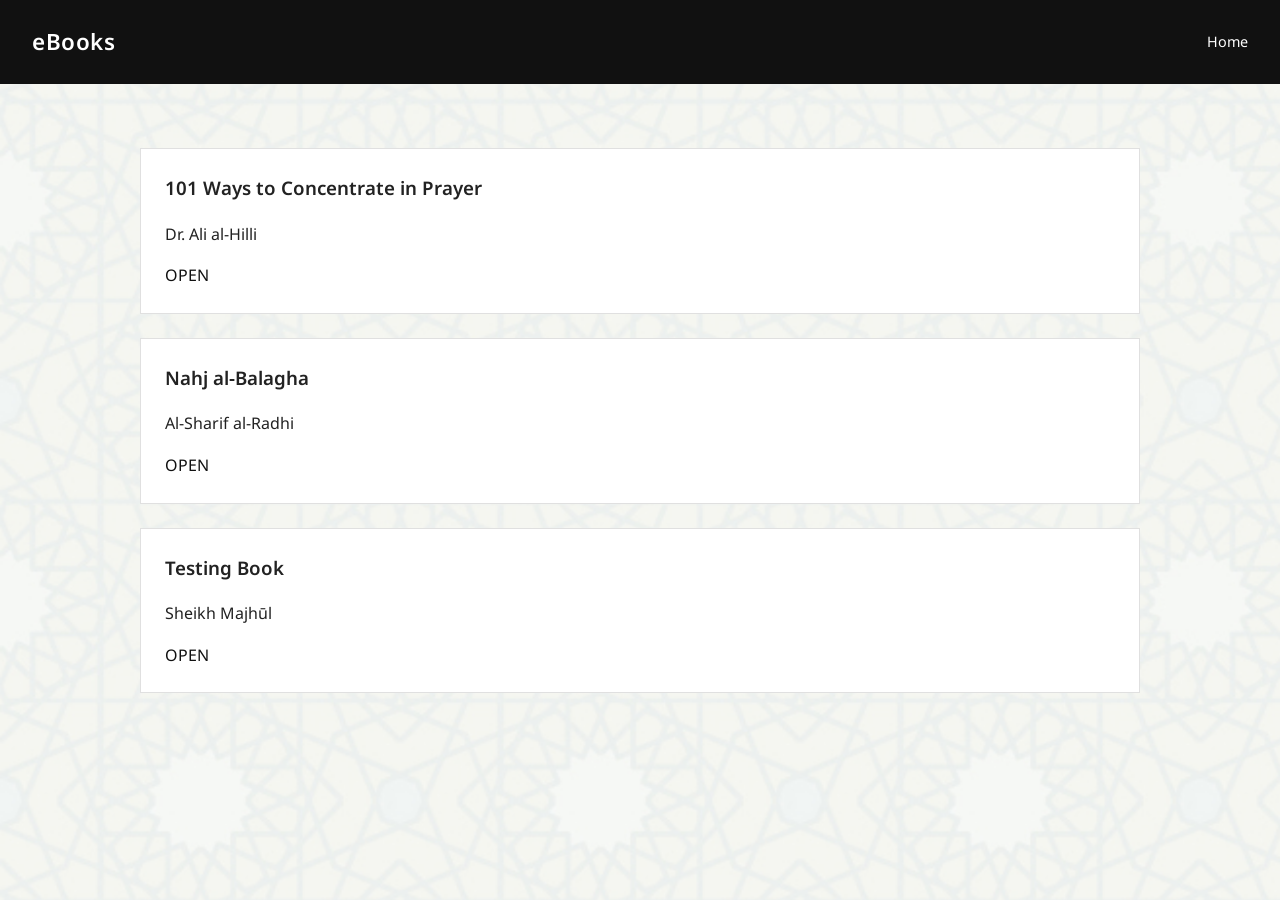
==== ebooks.html @ 8fe7c334 "Update ebooks.html" ====
<!DOCTYPE html>
<html lang="en">
<head>
<meta charset="UTF-8">
<title>eBooks</title>
<link rel="stylesheet" href="style.css">
</head>
<body>

<header>
  <h1>eBooks</h1>
  <nav><a href="index.html">Home</a></nav>
</header>

<main>
  <div class="item">
    <h3>101 Ways to Concentrate in Prayer</h3>
    <p>Dr. Ali al-Hilli</p>
    <a href="https://usercontent.one/wp/ahlalbait.nl/wp-content/uploads/2025/04/concentration-prayer_2nd-ed_FINAL_VERSION.pdf?media=1746870664">OPEN</a>
  </div>

  <div class="item">
    <h3>Nahj al-Balagha</h3>
    <p>Al-Sharif al-Radhi</p>
    <a href="https://hubeali.com/books/English-Books/NahjAlBalagha.pdf">OPEN</a>
  </div>

  <div class="item">
    <h3>Testing Book</h3>
    <p>Sheikh Majhūl</p>
    <a href="#">OPEN</a>
  </div>
</main>

</body>
</html>
---- style.css ----
/* =========================
   Noto Sans (Self-Hosted)
   ========================= */

@font-face {
  font-family: 'Noto Sans';
  src: url('NotoSans-Regular.woff2') format('woff2');
  font-weight: 400;
  font-style: normal;
}

@font-face {
  font-family: 'Noto Sans';
  src: url('NotoSans-Italic.woff2') format('woff2');
  font-weight: 400;
  font-style: italic;
}

@font-face {
  font-family: 'Noto Sans';
  src: url('NotoSans-SemiBold.woff2') format('woff2');
  font-weight: 600;
  font-style: normal;
}

@font-face {
  font-family: 'Noto Sans';
  src: url('NotoSans-Bold.woff2') format('woff2');
  font-weight: 700;
  font-style: normal;
}

@font-face {
  font-family: 'Noto Sans';
  src: url('NotoSans-BoldItalic.woff2') format('woff2');
  font-weight: 700;
  font-style: italic;
}

/* =========================
   Base Layout
   ========================= */

body {
  font-family: 'Noto Sans', sans-serif;
  margin: 0;
  background-color: #f2f1ee;
  background-image: url("arabic-tile.png");
  background-repeat: repeat;
  background-size: 400px;
  color: #222;
  line-height: 1.6;
  -webkit-font-smoothing: antialiased;
  text-rendering: optimizeLegibility;
}

/* =========================
   Header
   ========================= */

header {
  background: #111;
  color: white;
  padding: 1.5rem 2rem;
  display: flex;
  justify-content: space-between;
  align-items: center;
}

header h1 {
  margin: 0;
  font-size: 1.4rem;
  font-weight: 600;
  letter-spacing: 0.5px;
}

nav a {
  color: white;
  text-decoration: none;
  margin-left: 1.5rem;
  font-size: 0.9rem;
  font-weight: 500;
}

nav a:hover {
  opacity: 0.8;
}

/* =========================
   Main Content
   ========================= */

main {
  padding: 4rem 2rem;
  max-width: 1000px;
  margin: auto;
}

/* =========================
   Section Cards (Homepage)
   ========================= */

.section-grid {
  display: grid;
  grid-template-columns: repeat(auto-fill, minmax(250px, 1fr));
  gap: 2rem;
}

.card {
  background: white;
  padding: 2rem;
  border: 1px solid #e0e0e0;
  text-decoration: none;
  color: #222;
  transition: 0.15s ease;
}

.card:hover {
  border-color: #bbb;
}

.card h3 {
  margin-top: 0;
  font-weight: 600;
}

/* =========================
   Content Items (Books, Majalis, etc.)
   ========================= */

.item {
  background: white;
  padding: 1.5rem;
  border: 1px solid #e0e0e0;
  margin-bottom: 1.5rem;
}

.item h3 {
  margin-top: 0;
  font-weight: 600;
}

.item a {
  text-decoration: none;
  font-weight: 500;
  color: #111;
}

.item a:hover {
  text-decoration: underline;
}

/* =========================
   Search Page
   ========================= */

.search-container {
  max-width: 800px;
  margin: auto;
}

/* =========================
   Footer
   ========================= */

footer {
  text-align: center;
  padding: 2rem;
  font-size: 0.8rem;
  color: #666;
}
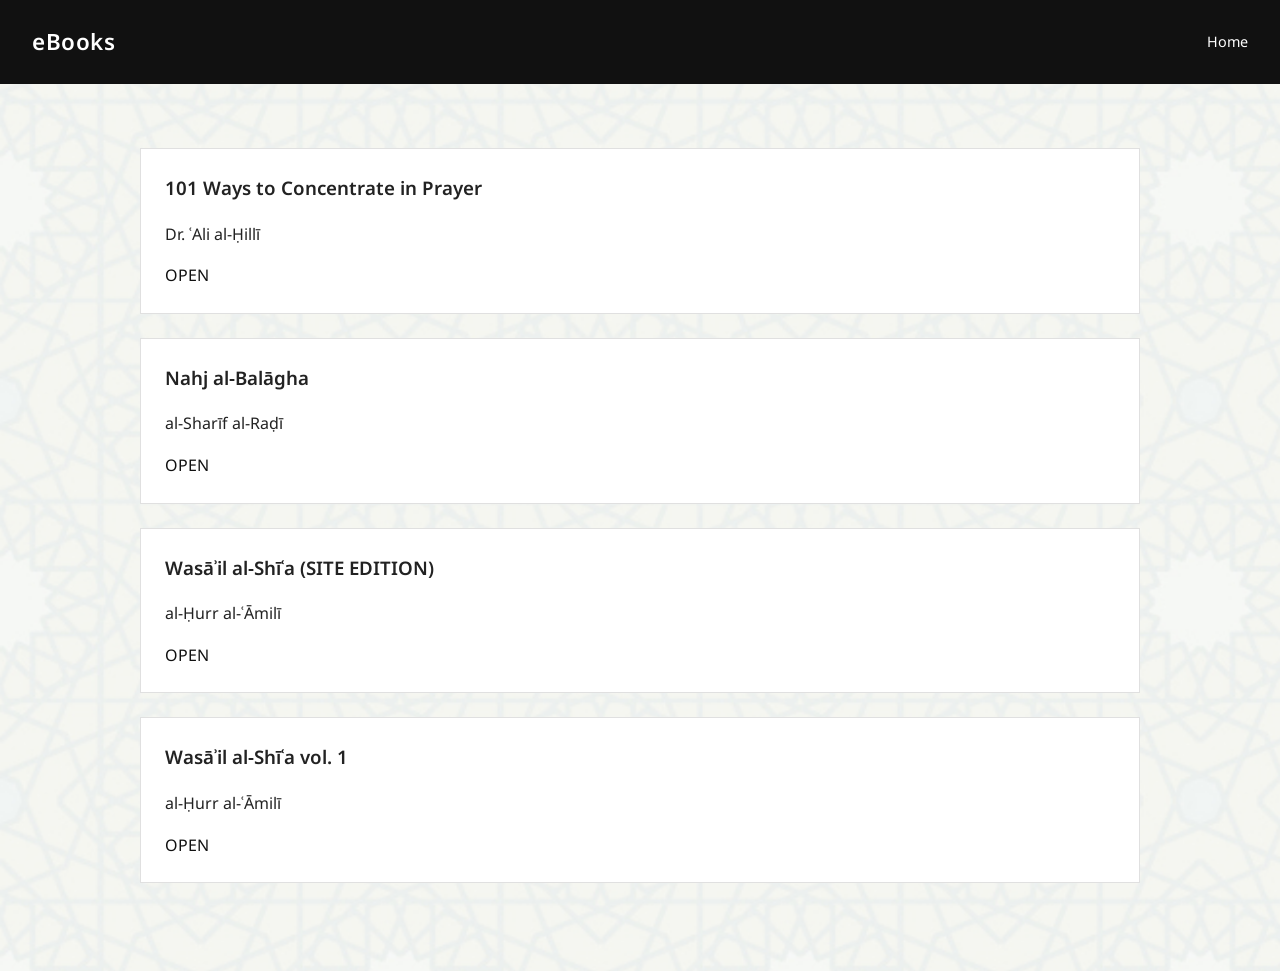
==== commit b77e5db8: "Update ebooks.html" ====
--- a/ebooks.html
+++ b/ebooks.html
@@ -15,20 +15,26 @@
 <main>
   <div class="item">
     <h3>101 Ways to Concentrate in Prayer</h3>
-    <p>Dr. Ali al-Hilli</p>
+    <p>Dr. ʿAli al-Ḥillī</p>
     <a href="https://usercontent.one/wp/ahlalbait.nl/wp-content/uploads/2025/04/concentration-prayer_2nd-ed_FINAL_VERSION.pdf?media=1746870664">OPEN</a>
   </div>
 
   <div class="item">
-    <h3>Nahj al-Balagha</h3>
-    <p>Al-Sharif al-Radhi</p>
+    <h3>Nahj al-Balāgha</h3>
+    <p>al-Sharīf al-Raḍī</p>
     <a href="https://hubeali.com/books/English-Books/NahjAlBalagha.pdf">OPEN</a>
   </div>
 
   <div class="item">
-    <h3>Testing Book</h3>
-    <p>Sheikh Majhūl</p>
-    <a href="#">OPEN</a>
+    <h3>Wasāʾil al-Shīʿa (SITE EDITION)</h3>
+    <p>al-Ḥurr al-ʿĀmilī</p>
+    <a href="https://wasail-al-shia.net/">OPEN</a>
+  </div>
+
+  <div class="item">
+    <h3>Wasāʾil al-Shīʿa vol. 1</h3>
+    <p>al-Ḥurr al-ʿĀmilī</p>
+    <a href="https://alkarbala.org/Library/ws1_eng.pdf">OPEN</a>
   </div>
 </main>
 
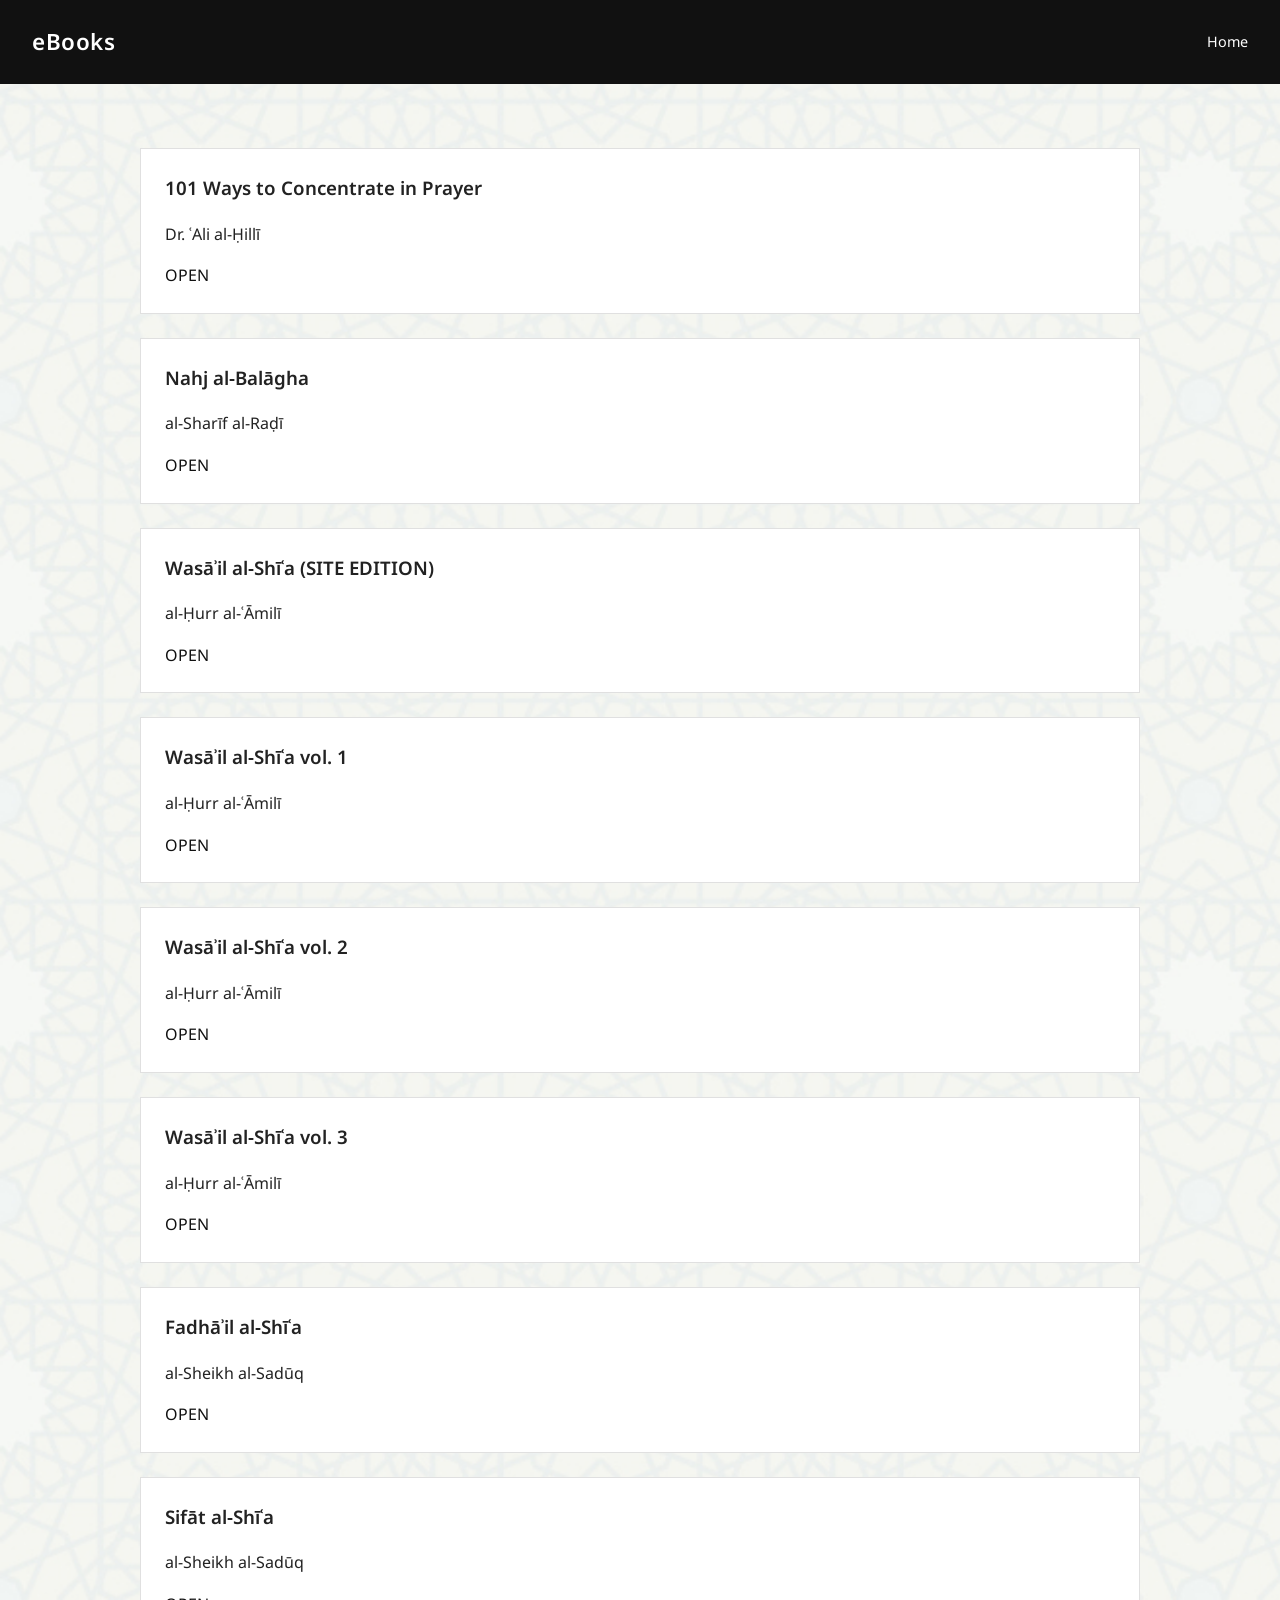
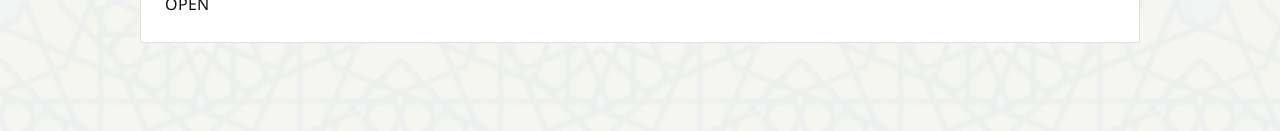
==== commit 1932102e: "Update ebooks.html" ====
--- a/ebooks.html
+++ b/ebooks.html
@@ -36,6 +36,30 @@
     <p>al-Ḥurr al-ʿĀmilī</p>
     <a href="https://alkarbala.org/Library/ws1_eng.pdf">OPEN</a>
   </div>
+
+  <div class="item">
+    <h3>Wasāʾil al-Shīʿa vol. 2</h3>
+    <p>al-Ḥurr al-ʿĀmilī</p>
+    <a href="https://alkarbala.org/Library/ws2_eng.pdf">OPEN</a>
+  </div>
+
+  <div class="item">
+    <h3>Wasāʾil al-Shīʿa vol. 3</h3>
+    <p>al-Ḥurr al-ʿĀmilī</p>
+    <a href="https://alkarbala.org/Library/ws3_eng.pdf">OPEN</a>
+  </div>
+
+  <div class="item">
+    <h3>Fadhāʾil al-Shīʿa</h3>
+    <p>al-Sheikh al-Sadūq</p>
+    <a href="https://alkarbala.org/team/uploads/Fazail%20us%20Shia-The%20Merits%20Of%20Shia.pdf">OPEN</a>
+  </div>
+
+  <div class="item">
+    <h3>Sifāt al-Shīʿa</h3>
+    <p>al-Sheikh al-Sadūq</p>
+    <a href="https://alkarbala.org/team/uploads/%E1%B9%A2if%C4%81t%20al-Sh%C4%AB%CA%BFa%20-%20al-Shaykh%20al-Saduq.pdf">OPEN</a>
+  </div>
 </main>
 
 </body>
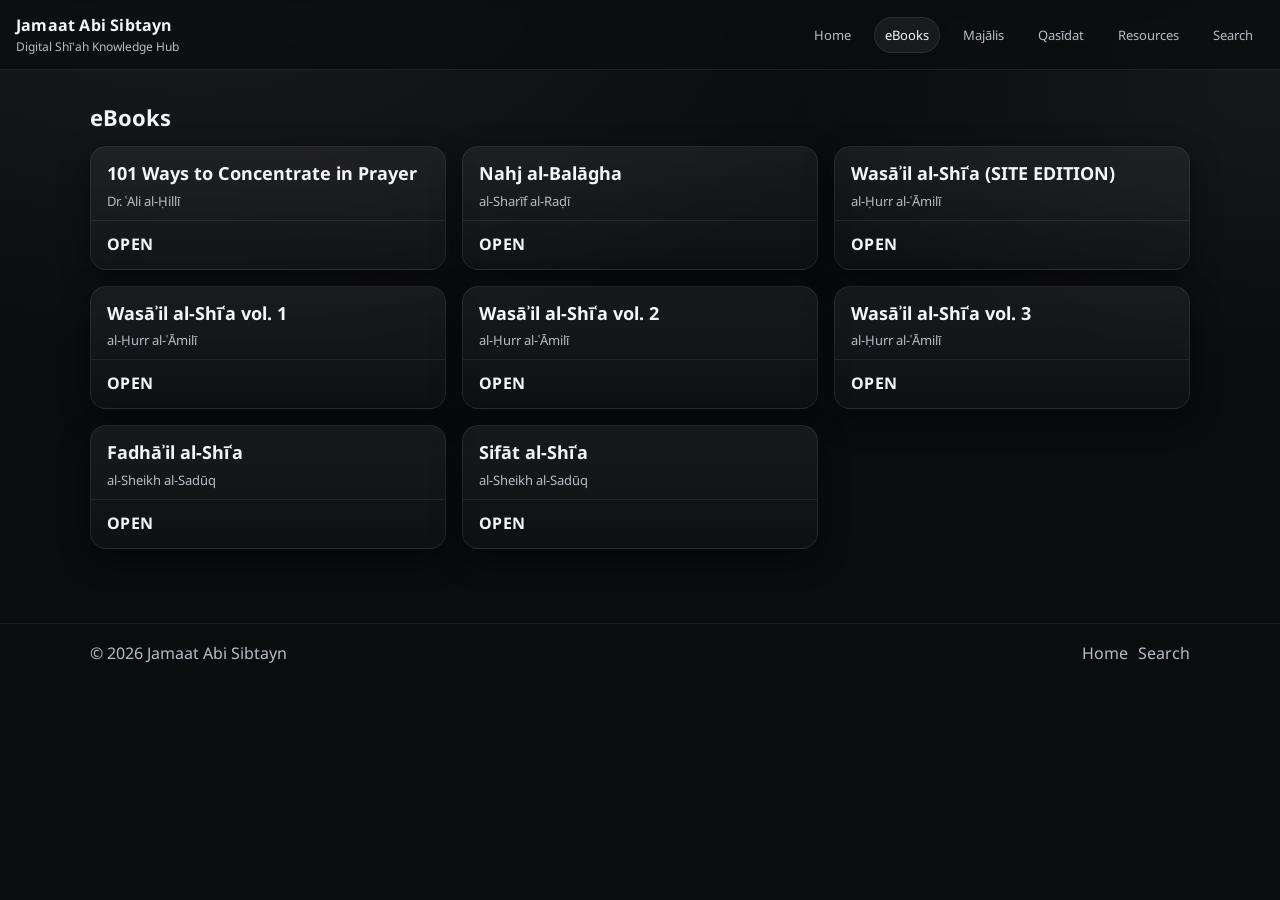
==== commit 950a3cb3: "redesign" ====
--- a/ebooks.html
+++ b/ebooks.html
@@ -2,65 +2,26 @@
 <html lang="en">
 <head>
 <meta charset="UTF-8">
-<title>eBooks</title>
+<meta name="viewport" content="width=device-width, initial-scale=1">
 <link rel="stylesheet" href="style.css">
 </head>
 <body>
+<div id="app">
 
-<header>
-  <h1>eBooks</h1>
-  <nav><a href="index.html">Home</a></nav>
-</header>
-
-<main>
-  <div class="item">
-    <h3>101 Ways to Concentrate in Prayer</h3>
-    <p>Dr. ʿAli al-Ḥillī</p>
-    <a href="https://usercontent.one/wp/ahlalbait.nl/wp-content/uploads/2025/04/concentration-prayer_2nd-ed_FINAL_VERSION.pdf?media=1746870664">OPEN</a>
-  </div>
-
-  <div class="item">
-    <h3>Nahj al-Balāgha</h3>
-    <p>al-Sharīf al-Raḍī</p>
-    <a href="https://hubeali.com/books/English-Books/NahjAlBalagha.pdf">OPEN</a>
-  </div>
-
-  <div class="item">
-    <h3>Wasāʾil al-Shīʿa (SITE EDITION)</h3>
-    <p>al-Ḥurr al-ʿĀmilī</p>
-    <a href="https://wasail-al-shia.net/">OPEN</a>
-  </div>
-
-  <div class="item">
-    <h3>Wasāʾil al-Shīʿa vol. 1</h3>
-    <p>al-Ḥurr al-ʿĀmilī</p>
-    <a href="https://alkarbala.org/Library/ws1_eng.pdf">OPEN</a>
-  </div>
-
-  <div class="item">
-    <h3>Wasāʾil al-Shīʿa vol. 2</h3>
-    <p>al-Ḥurr al-ʿĀmilī</p>
-    <a href="https://alkarbala.org/Library/ws2_eng.pdf">OPEN</a>
-  </div>
-
-  <div class="item">
-    <h3>Wasāʾil al-Shīʿa vol. 3</h3>
-    <p>al-Ḥurr al-ʿĀmilī</p>
-    <a href="https://alkarbala.org/Library/ws3_eng.pdf">OPEN</a>
-  </div>
-
-  <div class="item">
-    <h3>Fadhāʾil al-Shīʿa</h3>
-    <p>al-Sheikh al-Sadūq</p>
-    <a href="https://alkarbala.org/team/uploads/Fazail%20us%20Shia-The%20Merits%20Of%20Shia.pdf">OPEN</a>
-  </div>
-
-  <div class="item">
-    <h3>Sifāt al-Shīʿa</h3>
-    <p>al-Sheikh al-Sadūq</p>
-    <a href="https://alkarbala.org/team/uploads/%E1%B9%A2if%C4%81t%20al-Sh%C4%AB%CA%BFa%20-%20al-Shaykh%20al-Saduq.pdf">OPEN</a>
-  </div>
+<main class="container">
+  <h1 id="page-title" class="page-title">eBooks</h1>
+  <div id="list" class="grid"></div>
 </main>
 
+<script>
+  window.addEventListener("DOMContentLoaded", async () => {
+    await ABI.mountChrome("ebooks");
+    await ABI_RENDER.renderListPage("ebooks");
+  });
+</script>
+
+</div>
+<script src="site.js"></script>
+<script src="render.js"></script>
 </body>
 </html>
--- a/style.css
+++ b/style.css
@@ -41,131 +41,270 @@
    Base Layout
    ========================= */
 
-body {
-  font-family: 'Noto Sans', sans-serif;
-  margin: 0;
-  background-color: #f2f1ee;
-  background-image: url("arabic-tile.png");
-  background-repeat: repeat;
-  background-size: 400px;
-  color: #222;
-  line-height: 1.6;
-  -webkit-font-smoothing: antialiased;
-  text-rendering: optimizeLegibility;
-}
-
-/* =========================
-   Header
-   ========================= */
-
-header {
-  background: #111;
-  color: white;
-  padding: 1.5rem 2rem;
-  display: flex;
+
+:root{
+  --bg: #0b0c10;
+  --panel: #10121a;
+  --panel2: #0f1118;
+  --text: #f4f5f7;
+  --muted: #b8bcc6;
+  --stroke: rgba(255,255,255,.08);
+  --shadow: 0 10px 30px rgba(0,0,0,.45);
+}
+
+*{ box-sizing: border-box; }
+
+html,body{
+  height:100%;
+}
+
+body{
+  margin:0;
+  font-family: "Noto Sans", system-ui, -apple-system, Segoe UI, Roboto, Arial, sans-serif;
+  background:
+    radial-gradient(1200px 600px at 15% 0%, rgba(255,255,255,.06), transparent 60%),
+    radial-gradient(900px 500px at 100% 10%, rgba(255,255,255,.05), transparent 55%),
+    var(--bg);
+  color: var(--text);
+}
+
+a{ color: inherit; text-decoration: none; }
+
+.container{
+  width: min(1100px, calc(100% - 32px));
+  margin: 0 auto;
+  padding: 18px 0 40px;
+}
+
+.site-header{
+  position: sticky;
+  top: 0;
+  z-index: 50;
+  backdrop-filter: blur(10px);
+  background: rgba(11,12,16,.75);
+  border-bottom: 1px solid var(--stroke);
+  display:flex;
+  align-items:center;
   justify-content: space-between;
-  align-items: center;
-}
-
-header h1 {
-  margin: 0;
-  font-size: 1.4rem;
-  font-weight: 600;
-  letter-spacing: 0.5px;
-}
-
-nav a {
-  color: white;
-  text-decoration: none;
-  margin-left: 1.5rem;
-  font-size: 0.9rem;
-  font-weight: 500;
-}
-
-nav a:hover {
-  opacity: 0.8;
-}
-
-/* =========================
-   Main Content
-   ========================= */
-
-main {
-  padding: 4rem 2rem;
-  max-width: 1000px;
-  margin: auto;
-}
-
-/* =========================
-   Section Cards (Homepage)
-   ========================= */
-
-.section-grid {
-  display: grid;
-  grid-template-columns: repeat(auto-fill, minmax(250px, 1fr));
-  gap: 2rem;
-}
-
-.card {
-  background: white;
-  padding: 2rem;
-  border: 1px solid #e0e0e0;
-  text-decoration: none;
-  color: #222;
-  transition: 0.15s ease;
-}
-
-.card:hover {
-  border-color: #bbb;
-}
-
-.card h3 {
-  margin-top: 0;
-  font-weight: 600;
-}
-
-/* =========================
-   Content Items (Books, Majalis, etc.)
-   ========================= */
-
-.item {
-  background: white;
-  padding: 1.5rem;
-  border: 1px solid #e0e0e0;
-  margin-bottom: 1.5rem;
-}
-
-.item h3 {
-  margin-top: 0;
-  font-weight: 600;
-}
-
-.item a {
-  text-decoration: none;
-  font-weight: 500;
-  color: #111;
-}
-
-.item a:hover {
-  text-decoration: underline;
-}
-
-/* =========================
-   Search Page
-   ========================= */
-
-.search-container {
-  max-width: 800px;
-  margin: auto;
-}
-
-/* =========================
-   Footer
-   ========================= */
-
-footer {
-  text-align: center;
-  padding: 2rem;
-  font-size: 0.8rem;
-  color: #666;
-}
+  gap: 16px;
+  padding: 14px 16px;
+}
+
+.brand{ display:flex; flex-direction:column; gap: 2px; }
+.brand-title{ font-size: 16px; font-weight: 700; letter-spacing: .2px; }
+.brand-tagline{ font-size: 12px; color: var(--muted); }
+
+.site-nav{
+  display:flex;
+  gap: 12px;
+  flex-wrap: wrap;
+  justify-content: flex-end;
+}
+.site-nav a{
+  font-size: 13px;
+  color: var(--muted);
+  padding: 8px 10px;
+  border-radius: 999px;
+  border: 1px solid transparent;
+}
+.site-nav a:hover{
+  color: var(--text);
+  border-color: var(--stroke);
+  background: rgba(255,255,255,.03);
+}
+.site-nav a.active{
+  color: var(--text);
+  border-color: var(--stroke);
+  background: rgba(255,255,255,.06);
+}
+
+.hero{
+  background:
+    linear-gradient(180deg, rgba(255,255,255,.05), rgba(255,255,255,.02)),
+    url("arabic-tile.png");
+  background-size: cover;
+  background-position: center;
+  border: 1px solid var(--stroke);
+  border-radius: 18px;
+  padding: 22px 18px;
+  box-shadow: var(--shadow);
+  margin-top: 8px;
+}
+.hero-title{ font-size: 26px; font-weight: 800; }
+.hero-sub{ margin-top: 6px; color: var(--muted); }
+
+.rows{ display:flex; flex-direction:column; gap: 22px; margin-top: 18px; }
+
+.row-header{
+  display:flex;
+  align-items: baseline;
+  justify-content: space-between;
+  gap: 12px;
+  margin: 0 0 10px;
+}
+.row-header h2{
+  margin:0;
+  font-size: 16px;
+  font-weight: 800;
+}
+.see-all{
+  font-size: 13px;
+  color: var(--muted);
+  padding: 6px 10px;
+  border-radius: 999px;
+  border: 1px solid var(--stroke);
+  background: rgba(255,255,255,.03);
+}
+.see-all:hover{ color: var(--text); background: rgba(255,255,255,.06); }
+
+.row-shell{
+  position: relative;
+}
+
+.carousel{
+  display:flex;
+  gap: 16px;
+  overflow-x: auto;
+  padding: 6px 6px 10px;
+  scroll-snap-type: x mandatory;
+  scrollbar-width: thin;
+}
+.carousel::-webkit-scrollbar{ height: 10px; }
+.carousel::-webkit-scrollbar-thumb{ background: rgba(255,255,255,.12); border-radius: 999px; }
+.carousel::-webkit-scrollbar-track{ background: rgba(255,255,255,.03); border-radius: 999px; }
+
+.row-btn{
+  position:absolute;
+  top: 50%;
+  transform: translateY(-50%);
+  width: 44px;
+  height: 44px;
+  border-radius: 999px;
+  border: 1px solid var(--stroke);
+  background: rgba(10,12,16,.65);
+  color: var(--text);
+  box-shadow: var(--shadow);
+  cursor:pointer;
+}
+.row-btn:hover{ background: rgba(255,255,255,.08); }
+.row-btn.left{ left: -6px; }
+.row-btn.right{ right: -6px; }
+
+.card{
+  min-width: 320px;
+  max-width: 320px;
+  background: linear-gradient(180deg, rgba(255,255,255,.06), rgba(255,255,255,.02));
+  border: 1px solid var(--stroke);
+  border-radius: 16px;
+  box-shadow: var(--shadow);
+  scroll-snap-align: start;
+  overflow:hidden;
+  display:flex;
+  flex-direction: column;
+  justify-content: space-between;
+}
+.card-body{
+  padding: 16px 16px 10px;
+}
+.card-title{
+  margin: 0 0 8px;
+  font-size: 18px;
+  font-weight: 800;
+  line-height: 1.15;
+}
+.card-meta{
+  font-size: 13px;
+  color: var(--muted);
+}
+.muted{ color: var(--muted); }
+
+.card-open{
+  display:block;
+  padding: 12px 16px 14px;
+  border-top: 1px solid var(--stroke);
+  font-weight: 800;
+  letter-spacing: .3px;
+}
+.card-open:hover{
+  background: rgba(255,255,255,.06);
+}
+
+.page-title{
+  margin: 14px 0 14px;
+  font-size: 22px;
+  font-weight: 900;
+}
+
+.grid{
+  display:grid;
+  grid-template-columns: repeat(auto-fill, minmax(280px, 1fr));
+  gap: 16px;
+}
+.grid .card{
+  min-width: 0;
+  max-width: none;
+}
+
+.searchbar{
+  border: 1px solid var(--stroke);
+  background: rgba(255,255,255,.03);
+  border-radius: 16px;
+  padding: 12px;
+  display:flex;
+  align-items:center;
+  gap: 10px;
+  margin-bottom: 18px;
+}
+.search-input{
+  flex: 1;
+  border: 1px solid var(--stroke);
+  border-radius: 12px;
+  padding: 12px 12px;
+  background: rgba(0,0,0,.25);
+  color: var(--text);
+  outline: none;
+}
+.search-input:focus{
+  border-color: rgba(255,255,255,.18);
+}
+.search-status{
+  font-size: 12px;
+  color: var(--muted);
+  white-space: nowrap;
+}
+
+.results{ display:flex; flex-direction:column; gap: 22px; }
+.results-block .grid{ margin-top: 10px; }
+
+.site-footer{
+  margin-top: 34px;
+  border-top: 1px solid var(--stroke);
+  padding: 18px 0 34px;
+  color: var(--muted);
+}
+.footer-inner{
+  width: min(1100px, calc(100% - 32px));
+  margin: 0 auto;
+  display:flex;
+  align-items:center;
+  justify-content: space-between;
+  gap: 14px;
+  flex-wrap: wrap;
+}
+.footer-links{ display:flex; gap: 10px; }
+.footer-links a{ color: var(--muted); }
+.footer-links a:hover{ color: var(--text); }
+
+.empty{
+  border: 1px dashed rgba(255,255,255,.16);
+  border-radius: 16px;
+  padding: 18px;
+  color: var(--muted);
+  background: rgba(255,255,255,.02);
+}
+
+@media (max-width: 680px){
+  .row-btn{ display:none; }
+  .card{ min-width: 280px; }
+  .hero-title{ font-size: 22px; }
+}
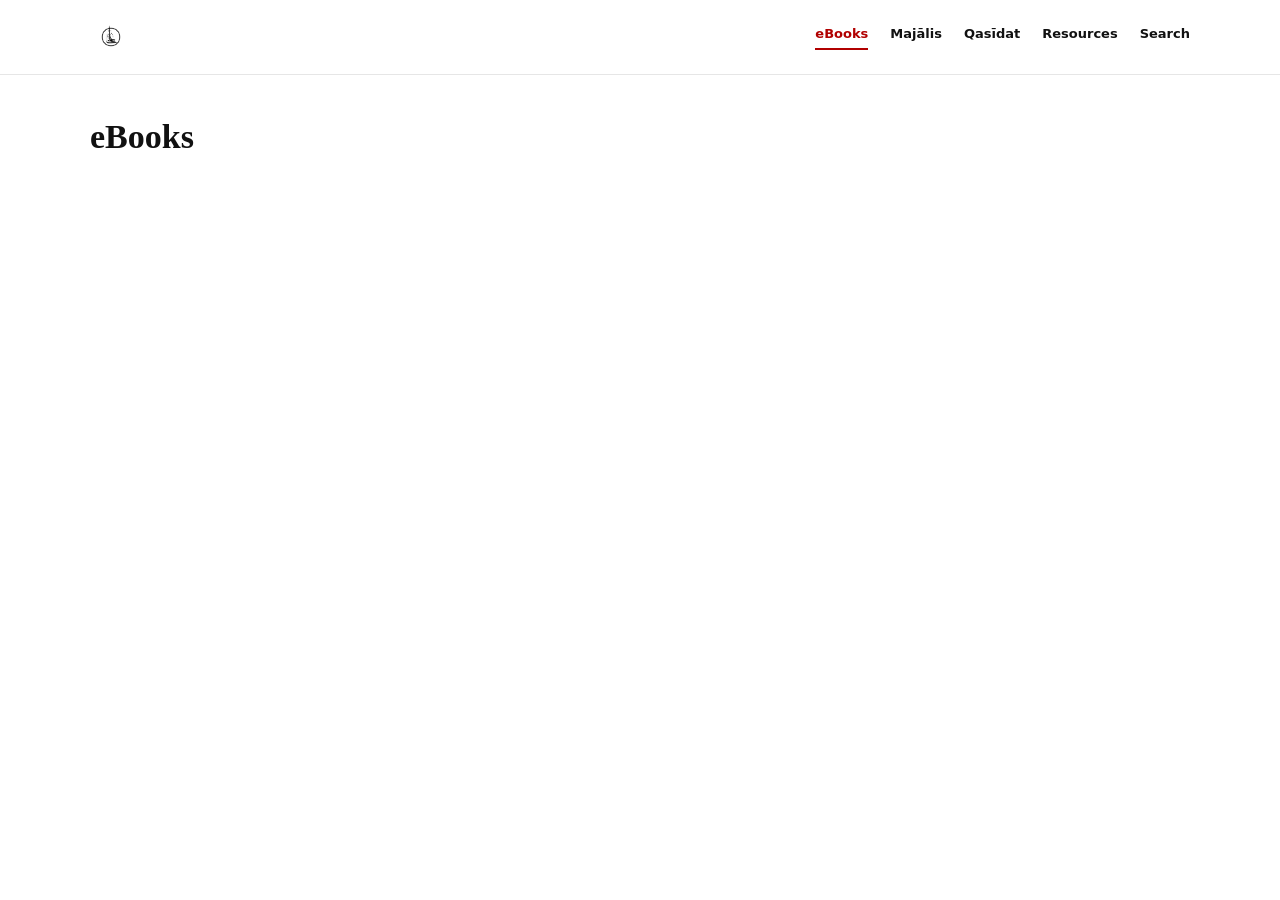
==== commit f5762e3c: "Update ebooks.html" ====
--- a/ebooks.html
+++ b/ebooks.html
@@ -1,27 +1,34 @@
 <!DOCTYPE html>
 <html lang="en">
 <head>
-<meta charset="UTF-8">
-<meta name="viewport" content="width=device-width, initial-scale=1">
-<link rel="stylesheet" href="style.css">
+  <meta charset="UTF-8">
+  <title>eBooks | Jamaat Abi Sibtayn</title>
+  <link rel="stylesheet" href="style.css">
 </head>
 <body>
-<div id="app">
+
+<header class="site-header">
+  <div class="container">
+    <a href="index.html" class="logo-link">
+      <img src="logo.png" alt="Jamaat Abi Sibtayn">
+    </a>
+
+    <nav>
+      <a href="ebooks.html" class="active">eBooks</a>
+      <a href="majalis.html">Majālis</a>
+      <a href="qasidat.html">Qasīdat</a>
+      <a href="library.html">Resources</a>
+      <a href="search.html">Search</a>
+    </nav>
+  </div>
+</header>
 
 <main class="container">
-  <h1 id="page-title" class="page-title">eBooks</h1>
-  <div id="list" class="grid"></div>
+  <h1 class="page-title">eBooks</h1>
+  <div id="content"></div>
 </main>
 
-<script>
-  window.addEventListener("DOMContentLoaded", async () => {
-    await ABI.mountChrome("ebooks");
-    await ABI_RENDER.renderListPage("ebooks");
-  });
-</script>
-
-</div>
-<script src="site.js"></script>
+<script src="books.json"></script>
 <script src="render.js"></script>
 </body>
 </html>
--- a/style.css
+++ b/style.css
@@ -1,310 +1,426 @@
-/* =========================
-   Noto Sans (Self-Hosted)
-   ========================= */
-
-@font-face {
-  font-family: 'Noto Sans';
-  src: url('NotoSans-Regular.woff2') format('woff2');
-  font-weight: 400;
+/* =========================================================
+   Jamaat Abi Sibtayn — JSTOR-like Academic Theme
+   Fonts:
+   - NotoSansKR-SemiBold.ttf (UI/body)
+   - NotoSerifJP-SemiBold.ttf (headings)
+   ========================================================= */
+
+/* -------------------------
+   Fonts
+   ------------------------- */
+@font-face{
+  font-family: "JASans";
+  src: url("NotoSansKR-SemiBold.ttf") format("truetype");
+  font-weight: 600;
   font-style: normal;
-}
-
-@font-face {
-  font-family: 'Noto Sans';
-  src: url('NotoSans-Italic.woff2') format('woff2');
-  font-weight: 400;
-  font-style: italic;
-}
-
-@font-face {
-  font-family: 'Noto Sans';
-  src: url('NotoSans-SemiBold.woff2') format('woff2');
+  font-display: swap;
+}
+
+@font-face{
+  font-family: "JASerif";
+  src: url("NotoSerifJP-SemiBold.ttf") format("truetype");
   font-weight: 600;
   font-style: normal;
-}
-
-@font-face {
-  font-family: 'Noto Sans';
-  src: url('NotoSans-Bold.woff2') format('woff2');
-  font-weight: 700;
-  font-style: normal;
-}
-
-@font-face {
-  font-family: 'Noto Sans';
-  src: url('NotoSans-BoldItalic.woff2') format('woff2');
-  font-weight: 700;
-  font-style: italic;
-}
-
-/* =========================
-   Base Layout
-   ========================= */
-
-
+  font-display: swap;
+}
+
+/* -------------------------
+   Theme Tokens (JSTOR-ish)
+   ------------------------- */
 :root{
-  --bg: #0b0c10;
-  --panel: #10121a;
-  --panel2: #0f1118;
-  --text: #f4f5f7;
-  --muted: #b8bcc6;
-  --stroke: rgba(255,255,255,.08);
-  --shadow: 0 10px 30px rgba(0,0,0,.45);
-}
-
+  --bg: #ffffff;
+  --paper: #ffffff;
+  --ink: #111111;
+  --muted: #666666;
+  --line: #e6e6e6;
+  --line2: #d9d9d9;
+
+  --accent: #b10000;      /* JSTOR-ish red */
+  --accent2: #cc0000;     /* hover red */
+
+  --btn: #111111;         /* black button */
+  --btnText: #ffffff;
+  --btnHover: var(--accent);
+
+  --maxw: 1100px;
+}
+
+/* -------------------------
+   Base
+   ------------------------- */
 *{ box-sizing: border-box; }
 
-html,body{
-  height:100%;
-}
+html, body{ height:100%; }
 
 body{
   margin:0;
-  font-family: "Noto Sans", system-ui, -apple-system, Segoe UI, Roboto, Arial, sans-serif;
-  background:
-    radial-gradient(1200px 600px at 15% 0%, rgba(255,255,255,.06), transparent 60%),
-    radial-gradient(900px 500px at 100% 10%, rgba(255,255,255,.05), transparent 55%),
-    var(--bg);
-  color: var(--text);
-}
-
-a{ color: inherit; text-decoration: none; }
+  background: var(--bg);
+  color: var(--ink);
+  font-family: "JASans", system-ui, -apple-system, Segoe UI, Roboto, Arial, sans-serif;
+  font-weight: 600;
+  line-height: 1.55;
+}
+
+a{
+  color: var(--accent);
+  text-decoration: none;
+}
+a:hover{
+  color: var(--accent2);
+  text-decoration: underline;
+}
 
 .container{
-  width: min(1100px, calc(100% - 32px));
+  width: min(var(--maxw), calc(100% - 48px));
   margin: 0 auto;
-  padding: 18px 0 40px;
-}
-
+}
+
+/* -------------------------
+   Header (clean + thin line)
+   ------------------------- */
 .site-header{
-  position: sticky;
-  top: 0;
-  z-index: 50;
-  backdrop-filter: blur(10px);
-  background: rgba(11,12,16,.75);
-  border-bottom: 1px solid var(--stroke);
-  display:flex;
-  align-items:center;
+  background: #ffffff;
+  border-bottom: 1px solid #e6e6e6;
+}
+
+.site-header .container{
+  padding: 16px 0;
+  display:flex;
+  align-items:center;
+  justify-content: space-between;
+}
+
+/* LOGO */
+.logo-link{
+  display:flex;
+  align-items:center;
+  text-decoration:none;
+}
+
+.logo-link img{
+  height: 42px;
+  transition: filter .15s ease;
+}
+
+/* hover → red */
+.logo-link:hover img{
+  filter: brightness(0) saturate(100%) invert(16%) sepia(98%) saturate(7484%) hue-rotate(0deg) brightness(88%) contrast(106%);
+}
+
+/* NAV */
+.site-header nav{
+  display:flex;
+  gap: 22px;
+  align-items:center;
+}
+
+.site-header nav a{
+  font-size: 13px;
+  font-weight: 600;
+  color: #111;
+  text-decoration:none;
+  border-bottom: 2px solid transparent;
+  padding-bottom: 4px;
+}
+
+.site-header nav a:hover{
+  color: #b10000;
+  border-bottom-color: #b10000;
+}
+
+/* Optional "active" highlight if you add class="active" in HTML */
+.site-header nav a.active{
+  color: var(--accent);
+  border-bottom-color: var(--accent);
+}
+
+/* -------------------------
+   Hero (JSTOR-like spacing)
+   ------------------------- */
+.hero{
+  padding: 70px 0 40px;
+  border-bottom: 1px solid transparent;
+}
+
+.hero h1{
+  margin: 0;
+  font-family: "JASerif", Georgia, "Times New Roman", serif;
+  font-weight: 600;
+  font-size: clamp(34px, 4.5vw, 54px);
+  letter-spacing: .2px;
+  color: var(--ink);
+  text-align: center;
+}
+
+.hero p{
+  margin: 16px auto 0;
+  max-width: 760px;
+  color: var(--muted);
+  font-size: 16px;
+  text-align: center;
+}
+
+/* -------------------------
+   Section Layout (big air)
+   ------------------------- */
+.section{
+  padding: 46px 0 0;
+}
+
+.section + .section{
+  margin-top: 52px;
+}
+
+.section-header{
+  display:flex;
+  align-items: baseline;
   justify-content: space-between;
   gap: 16px;
-  padding: 14px 16px;
-}
-
-.brand{ display:flex; flex-direction:column; gap: 2px; }
-.brand-title{ font-size: 16px; font-weight: 700; letter-spacing: .2px; }
-.brand-tagline{ font-size: 12px; color: var(--muted); }
-
-.site-nav{
-  display:flex;
-  gap: 12px;
-  flex-wrap: wrap;
-  justify-content: flex-end;
-}
-.site-nav a{
-  font-size: 13px;
-  color: var(--muted);
-  padding: 8px 10px;
-  border-radius: 999px;
-  border: 1px solid transparent;
-}
-.site-nav a:hover{
-  color: var(--text);
-  border-color: var(--stroke);
-  background: rgba(255,255,255,.03);
-}
-.site-nav a.active{
-  color: var(--text);
-  border-color: var(--stroke);
-  background: rgba(255,255,255,.06);
-}
-
-.hero{
-  background:
-    linear-gradient(180deg, rgba(255,255,255,.05), rgba(255,255,255,.02)),
-    url("arabic-tile.png");
-  background-size: cover;
-  background-position: center;
-  border: 1px solid var(--stroke);
-  border-radius: 18px;
-  padding: 22px 18px;
-  box-shadow: var(--shadow);
-  margin-top: 8px;
-}
-.hero-title{ font-size: 26px; font-weight: 800; }
-.hero-sub{ margin-top: 6px; color: var(--muted); }
-
-.rows{ display:flex; flex-direction:column; gap: 22px; margin-top: 18px; }
-
-.row-header{
-  display:flex;
-  align-items: baseline;
-  justify-content: space-between;
-  gap: 12px;
-  margin: 0 0 10px;
-}
-.row-header h2{
+  margin-bottom: 16px;
+}
+
+.section-header h2{
   margin:0;
-  font-size: 16px;
-  font-weight: 800;
-}
+  font-family: "JASerif", Georgia, "Times New Roman", serif;
+  font-weight: 600;
+  font-size: 28px;
+  color: var(--ink);
+}
+
+.section-desc{
+  margin: 6px 0 18px;
+  color: var(--muted);
+  font-size: 14px;
+  max-width: 860px;
+}
+
+/* See all → */
 .see-all{
-  font-size: 13px;
-  color: var(--muted);
-  padding: 6px 10px;
-  border-radius: 999px;
-  border: 1px solid var(--stroke);
-  background: rgba(255,255,255,.03);
-}
-.see-all:hover{ color: var(--text); background: rgba(255,255,255,.06); }
-
-.row-shell{
-  position: relative;
-}
-
+  display:inline-flex;
+  align-items:center;
+  gap: 8px;
+  font-size: 13px;
+  font-weight: 600;
+  color: var(--accent);
+  text-decoration: none;
+}
+.see-all:hover{
+  color: var(--accent2);
+  text-decoration: underline;
+}
+
+/* -------------------------
+   Cards — clean, boxed, academic
+   ------------------------- */
 .carousel{
   display:flex;
-  gap: 16px;
+  gap: 18px;
   overflow-x: auto;
-  padding: 6px 6px 10px;
+  padding: 10px 2px 16px;
   scroll-snap-type: x mandatory;
-  scrollbar-width: thin;
-}
+}
+
+/* nicer scroll on touch devices */
 .carousel::-webkit-scrollbar{ height: 10px; }
-.carousel::-webkit-scrollbar-thumb{ background: rgba(255,255,255,.12); border-radius: 999px; }
-.carousel::-webkit-scrollbar-track{ background: rgba(255,255,255,.03); border-radius: 999px; }
-
-.row-btn{
-  position:absolute;
-  top: 50%;
-  transform: translateY(-50%);
-  width: 44px;
-  height: 44px;
-  border-radius: 999px;
-  border: 1px solid var(--stroke);
-  background: rgba(10,12,16,.65);
-  color: var(--text);
-  box-shadow: var(--shadow);
-  cursor:pointer;
-}
-.row-btn:hover{ background: rgba(255,255,255,.08); }
-.row-btn.left{ left: -6px; }
-.row-btn.right{ right: -6px; }
+.carousel::-webkit-scrollbar-thumb{ background: #cfcfcf; border-radius: 999px; }
+.carousel::-webkit-scrollbar-track{ background: #f2f2f2; border-radius: 999px; }
 
 .card{
+  background: var(--paper);
+  border: 1px solid var(--line2);
   min-width: 320px;
   max-width: 320px;
-  background: linear-gradient(180deg, rgba(255,255,255,.06), rgba(255,255,255,.02));
-  border: 1px solid var(--stroke);
-  border-radius: 16px;
-  box-shadow: var(--shadow);
+  padding: 22px;
   scroll-snap-align: start;
-  overflow:hidden;
+
   display:flex;
   flex-direction: column;
   justify-content: space-between;
-}
-.card-body{
-  padding: 16px 16px 10px;
-}
-.card-title{
+
+  transition: border-color .15s ease, transform .15s ease;
+}
+
+.card:hover{
+  border-color: #bfbfbf;
+  transform: translateY(-1px);
+}
+
+.card h3{
   margin: 0 0 8px;
+  font-family: "JASerif", Georgia, "Times New Roman", serif;
+  font-weight: 600;
   font-size: 18px;
-  font-weight: 800;
-  line-height: 1.15;
-}
+  color: var(--ink);
+  line-height: 1.25;
+}
+
 .card-meta{
   font-size: 13px;
   color: var(--muted);
-}
-.muted{ color: var(--muted); }
-
-.card-open{
-  display:block;
-  padding: 12px 16px 14px;
-  border-top: 1px solid var(--stroke);
-  font-weight: 800;
-  letter-spacing: .3px;
-}
-.card-open:hover{
-  background: rgba(255,255,255,.06);
-}
-
+  margin-bottom: 16px;
+}
+
+/* -------------------------
+   Buttons — black → red on hover (your ask)
+   ------------------------- */
+.btn{
+  display:inline-flex;
+  align-items:center;
+  justify-content:center;
+  gap: 10px;
+  padding: 10px 14px;
+  border: 1px solid var(--btn);
+  background: var(--btn);
+  color: var(--btnText);
+  font-size: 13px;
+  font-weight: 600;
+  text-decoration:none;
+  cursor:pointer;
+  user-select:none;
+  transition: background .15s ease, border-color .15s ease, color .15s ease;
+}
+
+.btn:hover{
+  background: var(--btnHover);
+  border-color: var(--btnHover);
+  color: #fff;
+  text-decoration:none;
+}
+
+/* If your cards just have <a>OPEN</a>, style those like JSTOR buttons */
+.card a,
+.card .card-open,
+.card .open{
+  display:inline-flex;
+  align-items:center;
+  justify-content:center;
+  width: fit-content;
+  padding: 9px 14px;
+  border: 1px solid var(--btn);
+  background: var(--btn);
+  color: var(--btnText);
+  font-size: 13px;
+  font-weight: 600;
+  text-decoration:none;
+  transition: background .15s ease, border-color .15s ease, color .15s ease;
+}
+
+.card a:hover,
+.card .card-open:hover,
+.card .open:hover{
+  background: var(--btnHover);
+  border-color: var(--btnHover);
+  color: #fff;
+  text-decoration:none;
+}
+
+/* -------------------------
+   Pages (grid listings)
+   ------------------------- */
 .page-title{
-  margin: 14px 0 14px;
-  font-size: 22px;
-  font-weight: 900;
+  margin: 36px 0 14px;
+  font-family: "JASerif", Georgia, "Times New Roman", serif;
+  font-weight: 600;
+  font-size: 34px;
+  color: var(--ink);
 }
 
 .grid{
   display:grid;
-  grid-template-columns: repeat(auto-fill, minmax(280px, 1fr));
-  gap: 16px;
-}
+  grid-template-columns: repeat(auto-fill, minmax(320px, 1fr));
+  gap: 18px;
+}
+
 .grid .card{
   min-width: 0;
   max-width: none;
 }
 
+/* -------------------------
+   Search bar (JSTOR-like clean)
+   ------------------------- */
 .searchbar{
-  border: 1px solid var(--stroke);
-  background: rgba(255,255,255,.03);
-  border-radius: 16px;
+  border: 1px solid var(--line2);
+  background: #fff;
   padding: 12px;
   display:flex;
-  align-items:center;
   gap: 10px;
-  margin-bottom: 18px;
-}
+  align-items:center;
+}
+
 .search-input{
-  flex: 1;
-  border: 1px solid var(--stroke);
-  border-radius: 12px;
-  padding: 12px 12px;
-  background: rgba(0,0,0,.25);
-  color: var(--text);
+  flex:1;
+  border: 1px solid var(--line2);
+  padding: 10px 12px;
+  font-family: "JASans", Arial, sans-serif;
+  font-weight: 600;
+  font-size: 13px;
   outline: none;
 }
+
 .search-input:focus{
-  border-color: rgba(255,255,255,.18);
-}
+  border-color: var(--accent);
+}
+
 .search-status{
   font-size: 12px;
   color: var(--muted);
   white-space: nowrap;
 }
 
-.results{ display:flex; flex-direction:column; gap: 22px; }
-.results-block .grid{ margin-top: 10px; }
-
+/* -------------------------
+   Footer (simple, institutional)
+   ------------------------- */
 .site-footer{
-  margin-top: 34px;
-  border-top: 1px solid var(--stroke);
-  padding: 18px 0 34px;
-  color: var(--muted);
-}
-.footer-inner{
-  width: min(1100px, calc(100% - 32px));
-  margin: 0 auto;
-  display:flex;
-  align-items:center;
+  margin-top: 80px;
+  border-top: 1px solid var(--line);
+  background: var(--paper);
+}
+
+.site-footer .container{
+  padding: 26px 0;
+  display:flex;
   justify-content: space-between;
+  gap: 18px;
+  flex-wrap: wrap;
+  color: var(--muted);
+  font-size: 12px;
+}
+
+.footer-links{
+  display:flex;
   gap: 14px;
-  flex-wrap: wrap;
-}
-.footer-links{ display:flex; gap: 10px; }
-.footer-links a{ color: var(--muted); }
-.footer-links a:hover{ color: var(--text); }
-
-.empty{
-  border: 1px dashed rgba(255,255,255,.16);
-  border-radius: 16px;
-  padding: 18px;
-  color: var(--muted);
-  background: rgba(255,255,255,.02);
-}
-
-@media (max-width: 680px){
-  .row-btn{ display:none; }
-  .card{ min-width: 280px; }
-  .hero-title{ font-size: 22px; }
-}
+}
+
+.footer-links a{
+  color: var(--muted);
+  text-decoration:none;
+}
+.footer-links a:hover{
+  color: var(--accent);
+  text-decoration: underline;
+}
+
+/* -------------------------
+   Responsive
+   ------------------------- */
+@media (max-width: 780px){
+  .site-header .container{
+    flex-direction: column;
+    align-items:flex-start;
+  }
+  .site-header nav{
+    justify-content:flex-start;
+    gap: 14px;
+  }
+  .hero{
+    padding: 54px 0 28px;
+  }
+  .carousel{
+    padding-bottom: 14px;
+  }
+  .card{
+    min-width: 280px;
+    max-width: 280px;
+  }
+}
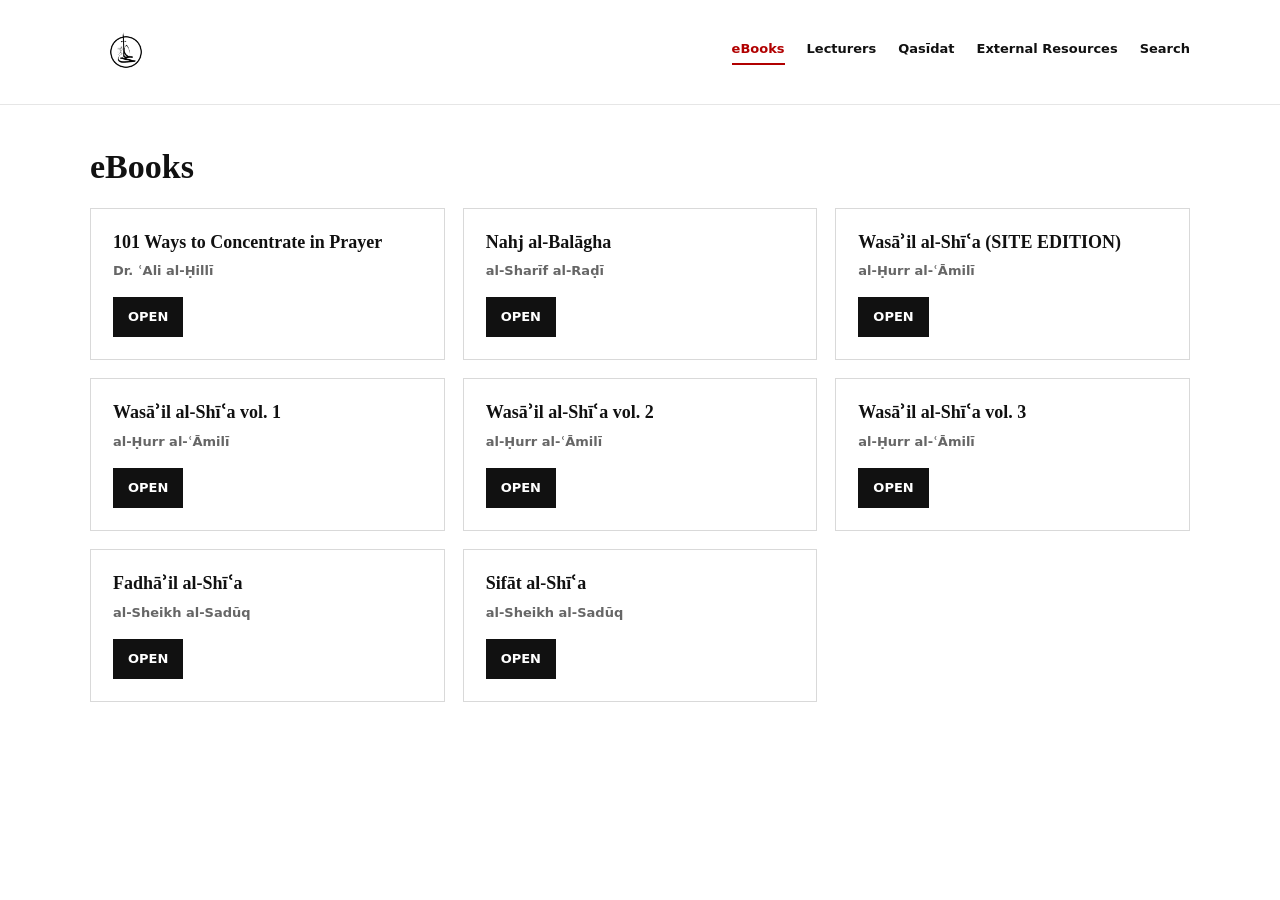
==== commit 07033d31: "Update ebooks.html" ====
--- a/ebooks.html
+++ b/ebooks.html
@@ -1,34 +1,40 @@
 <!DOCTYPE html>
-<html lang="en">
+<html>
 <head>
-  <meta charset="UTF-8">
-  <title>eBooks | Jamaat Abi Sibtayn</title>
-  <link rel="stylesheet" href="style.css">
+<meta charset="UTF-8">
+<title>eBooks</title>
+<link rel="stylesheet" href="style.css">
 </head>
+
 <body>
 
 <header class="site-header">
-  <div class="container">
-    <a href="index.html" class="logo-link">
-      <img src="logo.png" alt="Jamaat Abi Sibtayn">
-    </a>
+<div class="container">
 
-    <nav>
-      <a href="ebooks.html" class="active">eBooks</a>
-      <a href="majalis.html">Majālis</a>
-      <a href="qasidat.html">Qasīdat</a>
-      <a href="library.html">Resources</a>
-      <a href="search.html">Search</a>
-    </nav>
-  </div>
+<a href="index.html" class="logo-link">
+<img src="logo.png">
+</a>
+
+<nav>
+<a class="active" href="ebooks.html">eBooks</a>
+<a href="lecturers.html">Lecturers</a>
+<a href="qasidat.html">Qasīdat</a>
+<a href="links.html">External Resources</a>
+<a href="search.html">Search</a>
+</nav>
+
+</div>
 </header>
 
 <main class="container">
-  <h1 class="page-title">eBooks</h1>
-  <div id="content"></div>
+
+<h1 class="page-title">eBooks</h1>
+
+<div id="content"></div>
+
 </main>
 
-<script src="books.json"></script>
 <script src="render.js"></script>
+
 </body>
 </html>
--- a/style.css
+++ b/style.css
@@ -98,7 +98,7 @@
 }
 
 .logo-link img{
-  height: 42px;
+  height: 72px;
   transition: filter .15s ease;
 }
 
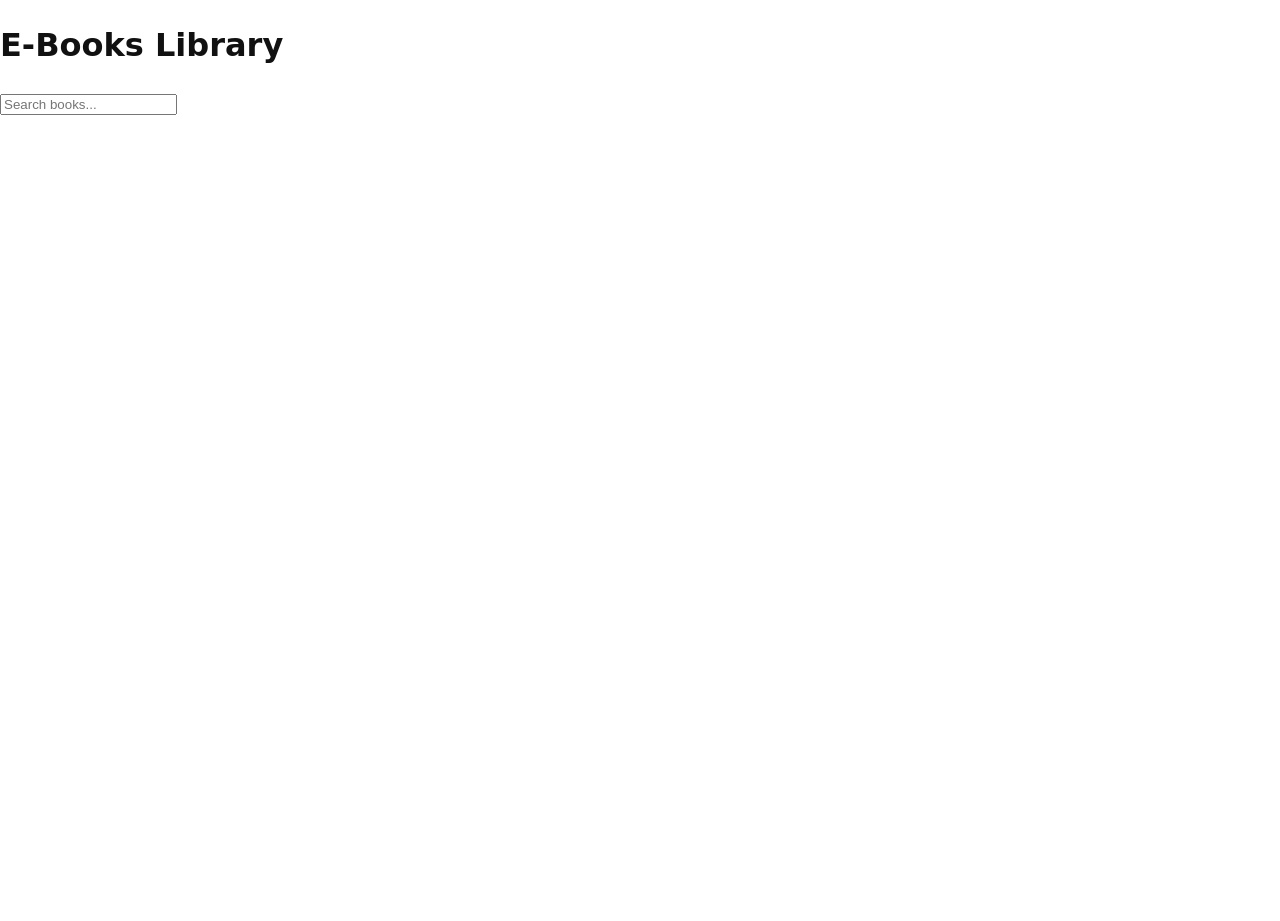
==== commit ba5bd81e: "Update ebooks.html" ====
--- a/ebooks.html
+++ b/ebooks.html
@@ -1,40 +1,28 @@
 <!DOCTYPE html>
-<html>
+<html lang="en">
 <head>
-<meta charset="UTF-8">
-<title>eBooks</title>
-<link rel="stylesheet" href="style.css">
+  <meta charset="UTF-8">
+  <title>E-Books</title>
+  <link rel="stylesheet" href="style.css">
 </head>
 
 <body>
 
-<header class="site-header">
-<div class="container">
+  <h1>E-Books Library</h1>
 
-<a href="index.html" class="logo-link">
-<img src="logo.png">
-</a>
+  <!-- SEARCH -->
+  <input type="text" id="search-bar" placeholder="Search books..." oninput="searchItems(this.value)">
 
-<nav>
-<a class="active" href="ebooks.html">eBooks</a>
-<a href="lecturers.html">Lecturers</a>
-<a href="qasidat.html">Qasīdat</a>
-<a href="links.html">External Resources</a>
-<a href="search.html">Search</a>
-</nav>
+  <div class="container">
 
-</div>
-</header>
+    <!-- SIDEBAR -->
+    <div id="letter-nav"></div>
 
-<main class="container">
+    <!-- CONTENT -->
+    <div id="books"></div>
 
-<h1 class="page-title">eBooks</h1>
+  </div>
 
-<div id="content"></div>
-
-</main>
-
-<script src="render.js"></script>
-
+  <script src="render.js"></script>
 </body>
 </html>
